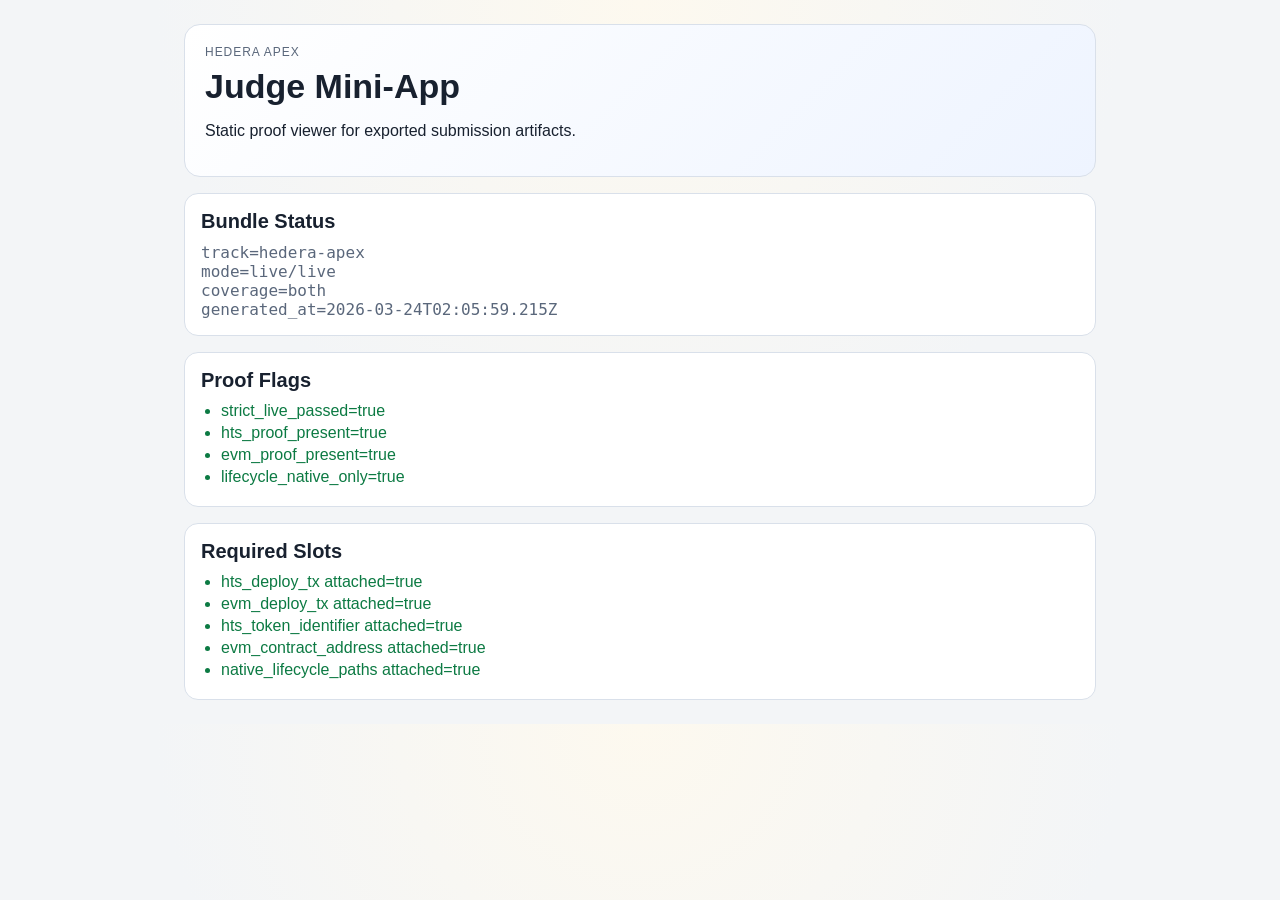
==== index.html @ 6b238d6a "chore(pages): publish apex mirror demo on github pages" ====
<!doctype html>
<html lang="en">
  <head>
    <meta charset="UTF-8" />
    <meta name="viewport" content="width=device-width, initial-scale=1.0" />
    <title>Munus Lite — Hedera Apex Judge Demo</title>
    <meta
      http-equiv="refresh"
      content="2; url=./frontend/apex-judge-miniapp/index.html"
    />
    <style>
      :root {
        color-scheme: light;
      }
      body {
        margin: 0;
        font-family: "Segoe UI", Tahoma, Geneva, Verdana, sans-serif;
        background: linear-gradient(180deg, #f3f7fb 0%, #ffffff 100%);
        color: #1f2937;
      }
      main {
        max-width: 720px;
        margin: 8vh auto;
        padding: 1.5rem;
      }
      h1 {
        margin: 0 0 0.75rem;
        font-size: 2rem;
        line-height: 1.2;
      }
      p {
        margin: 0.5rem 0;
      }
      .card {
        margin-top: 1rem;
        padding: 1rem 1.1rem;
        background: #ffffff;
        border: 1px solid #dbe4ee;
        border-radius: 0.75rem;
      }
      a {
        color: #0f4ea8;
      }
      .muted {
        color: #4b5563;
      }
    </style>
  </head>
  <body>
    <main>
      <h1>Munus Lite — Hedera Apex Judge Demo</h1>
      <p>
        Public proof viewer for the Hedera Apex submission mirror.
      </p>
      <p><strong>No login required.</strong></p>

      <section class="card">
        <p class="muted">
          Redirecting to the judge mini-app...
        </p>
        <p>
          If redirect does not run, open
          <a href="./frontend/apex-judge-miniapp/index.html"
            >Judge Mini-App</a
          >.
        </p>
      </section>

      <section class="card">
        <p>Optional submission references:</p>
        <p>
          <a href="./docs/challenges/hedera-apex/submission-manifest.md"
            >Submission Manifest</a
          >
        </p>
        <p>
          <a href="./artifacts/hedera_apex_judge_demo_bundle.json"
            >Strict-Live Bundle JSON</a
          >
        </p>
      </section>
    </main>

    <script>
      window.location.replace("./frontend/apex-judge-miniapp/index.html");
    </script>
  </body>
</html>
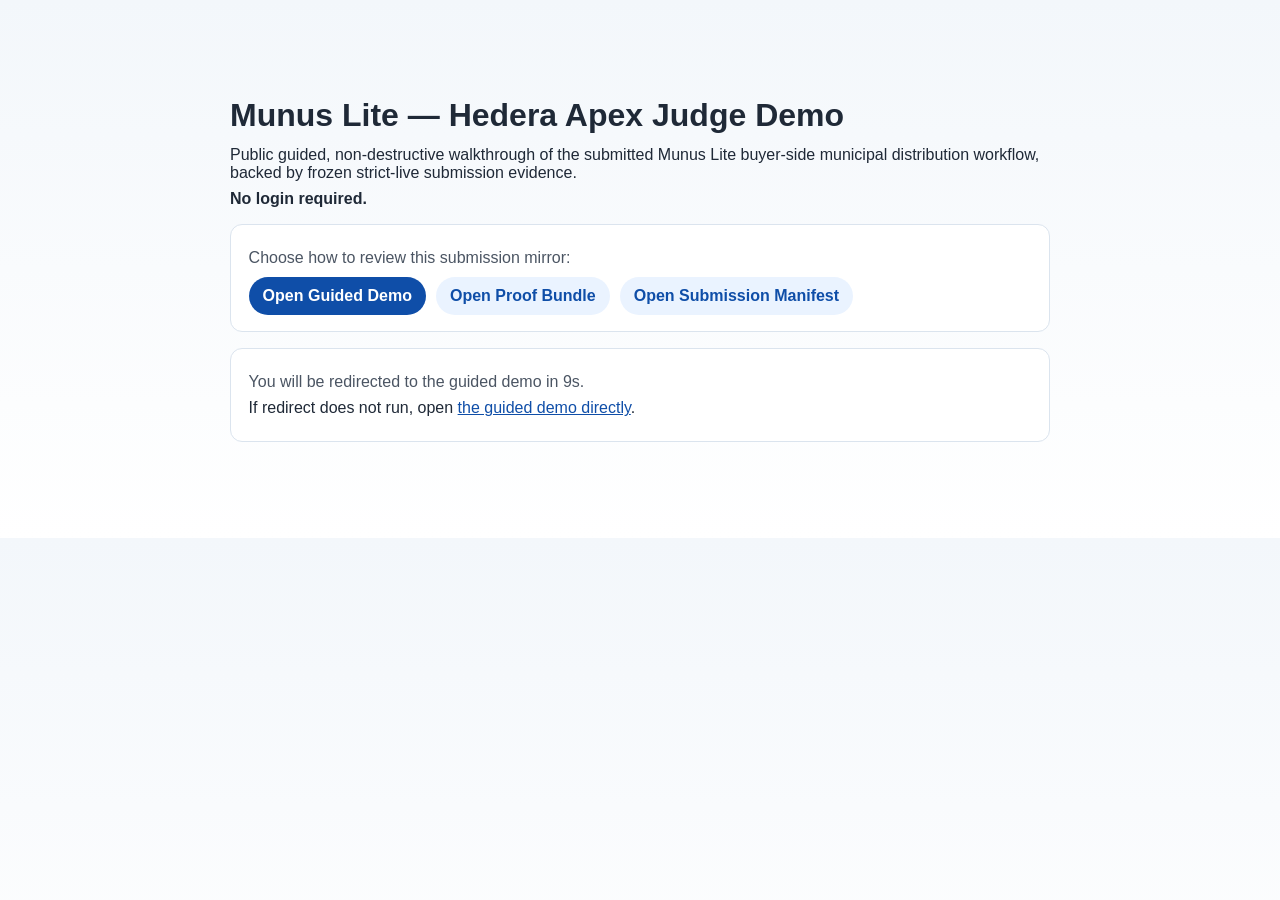
==== commit e891deab: "feat(demo): add guided non-destructive munus lite walkthrough" ====
--- a/index.html
+++ b/index.html
@@ -4,10 +4,7 @@
     <meta charset="UTF-8" />
     <meta name="viewport" content="width=device-width, initial-scale=1.0" />
     <title>Munus Lite — Hedera Apex Judge Demo</title>
-    <meta
-      http-equiv="refresh"
-      content="2; url=./frontend/apex-judge-miniapp/index.html"
-    />
+    <meta http-equiv="refresh" content="10; url=./frontend/apex-judge-miniapp/index.html" />
     <style>
       :root {
         color-scheme: light;
@@ -19,7 +16,7 @@
         color: #1f2937;
       }
       main {
-        max-width: 720px;
+        max-width: 820px;
         margin: 8vh auto;
         padding: 1.5rem;
       }
@@ -38,11 +35,32 @@
         border: 1px solid #dbe4ee;
         border-radius: 0.75rem;
       }
-      a {
+      .buttons {
+        display: flex;
+        flex-wrap: wrap;
+        gap: 10px;
+        margin-top: 10px;
+      }
+      .button {
+        display: inline-block;
+        padding: 10px 14px;
+        border-radius: 999px;
+        text-decoration: none;
+        font-weight: 600;
+      }
+      .button.primary {
+        background: #0f4ea8;
+        color: #ffffff;
+      }
+      .button.secondary {
+        background: #eaf3ff;
         color: #0f4ea8;
       }
       .muted {
         color: #4b5563;
+      }
+      a {
+        color: #0f4ea8;
       }
     </style>
   </head>
@@ -50,39 +68,43 @@
     <main>
       <h1>Munus Lite — Hedera Apex Judge Demo</h1>
       <p>
-        Public proof viewer for the Hedera Apex submission mirror.
+        Public guided, non-destructive walkthrough of the submitted Munus Lite buyer-side municipal distribution workflow,
+        backed by frozen strict-live submission evidence.
       </p>
       <p><strong>No login required.</strong></p>
 
       <section class="card">
-        <p class="muted">
-          Redirecting to the judge mini-app...
+        <p class="muted">Choose how to review this submission mirror:</p>
+        <div class="buttons">
+          <a class="button primary" href="./frontend/apex-judge-miniapp/index.html">Open Guided Demo</a>
+          <a class="button secondary" href="./artifacts/hedera_apex_judge_demo_bundle.json">Open Proof Bundle</a>
+          <a class="button secondary" href="./docs/challenges/hedera-apex/submission-manifest.md">Open Submission Manifest</a>
+        </div>
+      </section>
+
+      <section class="card">
+        <p class="muted" id="redirect-note">
+          You will be redirected to the guided demo shortly.
         </p>
         <p>
           If redirect does not run, open
-          <a href="./frontend/apex-judge-miniapp/index.html"
-            >Judge Mini-App</a
-          >.
-        </p>
-      </section>
-
-      <section class="card">
-        <p>Optional submission references:</p>
-        <p>
-          <a href="./docs/challenges/hedera-apex/submission-manifest.md"
-            >Submission Manifest</a
-          >
-        </p>
-        <p>
-          <a href="./artifacts/hedera_apex_judge_demo_bundle.json"
-            >Strict-Live Bundle JSON</a
-          >
+          <a href="./frontend/apex-judge-miniapp/index.html">the guided demo directly</a>.
         </p>
       </section>
     </main>
 
     <script>
-      window.location.replace("./frontend/apex-judge-miniapp/index.html");
+      const note = document.getElementById("redirect-note");
+      let countdown = 10;
+      const timer = setInterval(() => {
+        countdown -= 1;
+        if (countdown <= 0) {
+          clearInterval(timer);
+          window.location.replace("./frontend/apex-judge-miniapp/index.html");
+          return;
+        }
+        note.textContent = `You will be redirected to the guided demo in ${countdown}s.`;
+      }, 1000);
     </script>
   </body>
 </html>
